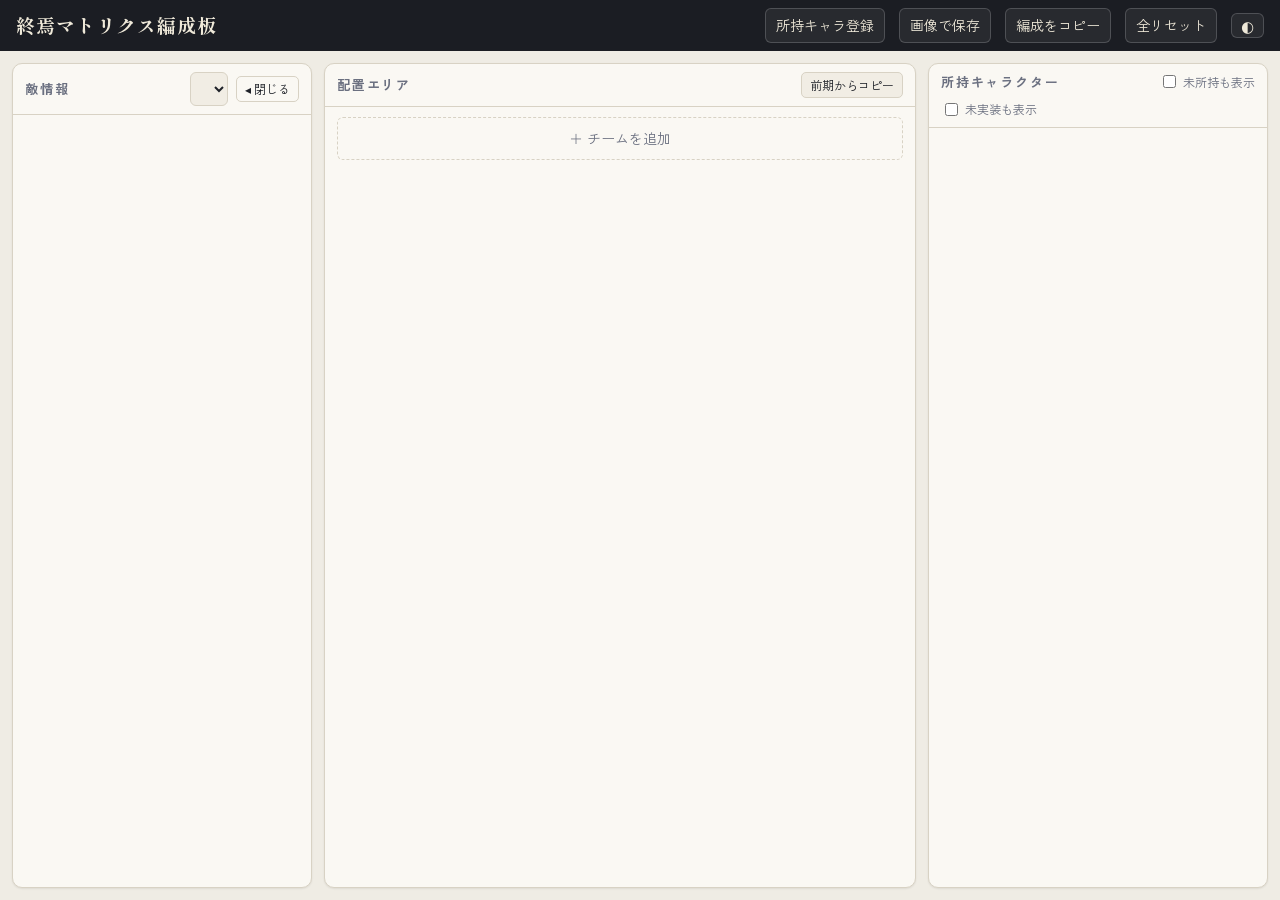
==== src/index.html @ f5803eee "refactor: src/ にHTML/CSS/JSを分割、管理用コードを削除、検証つきbuild.py・ライブラリ同梱・CI追加 - 管理用Artifact向けコード（db/assets連携・マス" ====
<!doctype html>
<html lang="ja">
<head>
<meta charset="utf-8">
<meta name="viewport" content="width=device-width,initial-scale=1">
<title>終焉マトリクス編成板</title>
<meta name="description" content="鳴潮「終焉マトリクス」のチーム編成シミュレーター。所持キャラの登録、チーム編成、期間ごとの敵情報の確認ができます。">
<script>/* 初回描画前にテーマを適用（ちらつき防止） */try{var t=localStorage.getItem("dm_theme");if(t==="light"||t==="dark")document.documentElement.dataset.theme=t;}catch(e){}</script>
<link rel="stylesheet" href="https://fonts.googleapis.com/css2?family=Shippori+Mincho+B1:wght@600;800&family=Zen+Kaku+Gothic+New:wght@400;500;700&display=swap">
<link rel="stylesheet" href="style.css">
<script src="vendor/Sortable.min.js"></script>
<script src="data.js"></script>
</head>
<body>

<header class="hdr">
  <h1>終焉マトリクス編成板<small id="hdr-ver"></small></h1>
  <span class="stat" id="stat"></span>
  <span class="sp"></span>
  <button id="btn-owned">所持キャラ登録</button>
  <button id="btn-shot">画像で保存</button>
  <button id="btn-copy">編成をコピー</button>
  <button id="btn-reset">全リセット</button>
  <button id="btn-theme" class="icon" title="表示テーマを切り替え" aria-label="表示テーマを切り替え">◐</button>
</header>

<div class="wrap" id="wrap" data-tab="teams">
  <section class="panel" id="enemy-panel" aria-label="敵情報">
    <div class="ph"><h2>敵情報</h2><span class="sp"></span>
      <select id="period-sel" aria-label="開催期間"></select>
      <button class="small ghost" id="btn-enemy-close" title="パネルを閉じる">◂ 閉じる</button>
    </div>
    <button id="btn-enemy-open" title="敵情報を開く">敵情報 ▸</button>
    <div class="pb" id="enemy-body"></div>
  </section>

  <section class="panel" id="teams-panel" aria-label="配置エリア">
    <div class="ph"><h2>配置エリア</h2><span class="cnt" id="team-count"></span><span class="sp"></span>
      <button class="small" id="btn-prev">前期からコピー</button>
    </div>
    <div class="pb">
      <div id="banner"></div>
      <div id="teams"></div>
      <button class="addteam" id="btn-addteam">＋ チームを追加</button>
    </div>
  </section>

  <section class="panel" id="roster-panel" aria-label="所持キャラクター">
    <div class="ph"><h2>所持キャラクター</h2><span class="sp"></span>
      <label class="chk"><input type="checkbox" id="chk-all"> 未所持も表示</label>
      <label class="chk"><input type="checkbox" id="chk-up"> 未実装も表示</label>
    </div>
    <div class="pb"><div class="roster" id="roster"></div></div>
  </section>
</div>

<nav class="tabbar" id="tabbar" aria-label="パネル切替">
  <button data-tab="teams" class="on">編成</button>
  <button data-tab="roster">キャラ</button>
  <button data-tab="enemy">敵情報</button>
</nav>

<div id="modal-root"></div>
<div class="toast" id="toast" role="status"><span id="toast-msg"></span><button id="toast-act" hidden></button></div>

<script src="app.js"></script>
</body>
</html>
---- src/style.css ----
/* =========================================================
   終焉マトリクス編成板 — スタイル
   テーマ: ライト(:root) / ダーク(OS設定 or data-theme="dark")
   ブレークポイント: >=1101px 3列 / 641-1100px 2列+ドロワー / <=640px タブ
   ========================================================= */

/* ---------- トークン ---------- */
:root{
  --bg:#efece4; --panel:#faf8f3; --panel2:#f1ede4; --line:#d8d2c4; --ink:#1f2229; --muted:#6b7080; --faint:#9aa0ad;
  --accent:#a3781c; --accent-ink:#fff; --slot:#e6e1d5; --danger:#b3382c; --danger-bg:#f6e3df; --shadow:0 1px 2px rgba(20,18,10,.08);
  --e-回折:#b8901a; --e-気動:#1f9e85; --e-凝縮:#2c7fc7; --e-消滅:#b04db4; --e-焦熱:#d5482a; --e-電導:#7b52d6; --e-物理:#6b7080;
  --chip-ink:#fff;
  --hdr:#1b1d23; --hdr-ink:#efe9d9; --hdr-muted:#b9b19a;
  color-scheme:light;
}
@media (prefers-color-scheme: dark){ :root:not([data-theme="light"]){
  --bg:#13151a; --panel:#1b1e25; --panel2:#22262f; --line:#2f343f; --ink:#e9e5da; --muted:#9aa1b0; --faint:#6c7382;
  --accent:#d9b45a; --accent-ink:#1b1d23; --slot:#171a20; --danger:#e26a5c; --danger-bg:#3a2320; --shadow:0 1px 3px rgba(0,0,0,.4);
  --e-回折:#e9c650; --e-気動:#3fc9ad; --e-凝縮:#63aef0; --e-消滅:#d572d8; --e-焦熱:#f2653f; --e-電導:#a37cf5; --e-物理:#9aa1b0;
  --chip-ink:#14161b;
  --hdr:#0f1114; --hdr-ink:#efe9d9; --hdr-muted:#b9b19a;
  color-scheme:dark;
}}
:root[data-theme="dark"]{
  --bg:#13151a; --panel:#1b1e25; --panel2:#22262f; --line:#2f343f; --ink:#e9e5da; --muted:#9aa1b0; --faint:#6c7382;
  --accent:#d9b45a; --accent-ink:#1b1d23; --slot:#171a20; --danger:#e26a5c; --danger-bg:#3a2320; --shadow:0 1px 3px rgba(0,0,0,.4);
  --e-回折:#e9c650; --e-気動:#3fc9ad; --e-凝縮:#63aef0; --e-消滅:#d572d8; --e-焦熱:#f2653f; --e-電導:#a37cf5; --e-物理:#9aa1b0;
  --chip-ink:#14161b;
  --hdr:#0f1114; --hdr-ink:#efe9d9; --hdr-muted:#b9b19a;
  color-scheme:dark;
}

/* ---------- ベース ---------- */
*{box-sizing:border-box}
html,body{height:100%}
body{margin:0;background:var(--bg);color:var(--ink);font-family:"Zen Kaku Gothic New","Hiragino Sans","Yu Gothic UI","Meiryo",system-ui,sans-serif;font-size:14px;line-height:1.5;display:flex;flex-direction:column;height:100dvh;overflow:hidden}
img{max-width:100%}
button{font:inherit;color:inherit;cursor:pointer;border:1px solid var(--line);background:var(--panel2);border-radius:6px;padding:6px 10px}
button:hover{border-color:var(--accent)}
button:focus-visible,select:focus-visible,textarea:focus-visible,input:focus-visible,[tabindex]:focus-visible{outline:2px solid var(--accent);outline-offset:2px}
button.primary{background:var(--accent);color:var(--accent-ink);border-color:transparent;font-weight:700}
button.ghost{background:transparent}
button.danger{color:var(--danger)}
button.small{padding:3px 8px;font-size:12px;border-radius:5px}
button.icon{padding:4px 9px;font-size:15px;line-height:1}
button:disabled{opacity:.45;cursor:not-allowed}
a.btn{display:inline-block;text-decoration:none;font:inherit;color:var(--accent-ink);background:var(--accent);border-radius:6px;padding:6px 12px;font-weight:700}
select,input[type=text]{font:inherit;color:var(--ink);background:var(--panel2);border:1px solid var(--line);border-radius:6px;padding:5px 8px}
textarea{font:12px/1.4 ui-monospace,Consolas,monospace;color:var(--ink);background:var(--panel2);border:1px solid var(--line);border-radius:6px;padding:8px;width:100%}
label.chk{font-size:12px;color:var(--muted);display:inline-flex;gap:4px;align-items:center;white-space:nowrap}

/* ---------- ヘッダー ---------- */
.hdr{flex:none;background:var(--hdr);color:var(--hdr-ink);display:flex;align-items:center;gap:10px 14px;padding:8px 16px;flex-wrap:wrap;z-index:20}
.hdr h1{font-family:"Shippori Mincho B1","Hiragino Mincho ProN","Yu Mincho",serif;font-weight:800;font-size:19px;margin:0;letter-spacing:.06em;white-space:nowrap}
.hdr h1 small{font-family:inherit;font-weight:600;font-size:12px;color:var(--hdr-muted);margin-left:8px;letter-spacing:.12em}
.hdr .sp{flex:1}
.hdr button{background:rgba(255,255,255,.06);border-color:rgba(255,255,255,.18);color:var(--hdr-ink)}
.hdr .stat{font-size:12px;color:var(--hdr-muted);white-space:nowrap}
.hdr .stat .warn-n{color:#f0a090;font-weight:700}

/* ---------- レイアウト ---------- */
.wrap{flex:1;min-height:0;display:grid;grid-template-columns:300px minmax(0,1fr) 340px;gap:12px;padding:12px}
.panel{background:var(--panel);border:1px solid var(--line);border-radius:10px;display:flex;flex-direction:column;min-height:0;box-shadow:var(--shadow)}
.panel>.ph{display:flex;align-items:center;gap:8px;padding:8px 12px;border-bottom:1px solid var(--line);flex-wrap:wrap}
.panel>.ph h2{font-size:13px;margin:0;letter-spacing:.14em;color:var(--muted);font-weight:700}
.panel>.ph .sp{flex:1}
.panel>.ph .cnt{font-size:12px;color:var(--muted)}
.panel>.pb{overflow:auto;padding:10px 12px;flex:1;min-height:0;-webkit-overflow-scrolling:touch}
.tabbar{display:none}
#btn-enemy-open{display:none}

/* 敵情報パネルの折りたたみ（641px以上） */
@media (min-width:641px){
  .wrap.enemy-closed #enemy-panel>.ph,.wrap.enemy-closed #enemy-panel>.pb{display:none}
  .wrap.enemy-closed #btn-enemy-open{display:block;writing-mode:vertical-rl;margin:10px auto;padding:10px 6px;letter-spacing:.2em;font-size:12px;font-weight:700;color:var(--muted);background:transparent;border:0}
  .wrap.enemy-closed #btn-enemy-open:hover{color:var(--accent)}
}
@media (min-width:1101px){
  .wrap.enemy-closed{grid-template-columns:44px minmax(0,1fr) 340px}
}
/* 中間幅: 配置エリアとキャラ一覧は横並びのまま、敵情報は左の帯から引き出すドロワー */
@media (min-width:641px) and (max-width:1100px){
  .wrap{grid-template-columns:44px minmax(0,1fr) minmax(230px,38%);gap:8px;padding:8px}
  .wrap:not(.enemy-closed)::before{content:"";position:fixed;inset:0;background:rgba(0,0,0,.35);z-index:29}
  .wrap:not(.enemy-closed) #enemy-panel{position:fixed;left:8px;top:8px;bottom:8px;width:min(380px,calc(100vw - 60px));z-index:30;box-shadow:0 12px 40px rgba(0,0,0,.45)}
  .hdr{gap:8px 10px;padding:8px 10px}
  .hdr button{padding:5px 8px;font-size:13px}
}
/* スマホ幅: 下部タブで1パネルずつ表示 */
@media (max-width:640px){
  .wrap{display:block;padding:8px}
  .wrap>.panel{display:none;height:100%}
  .wrap[data-tab="teams"] #teams-panel,.wrap[data-tab="roster"] #roster-panel,.wrap[data-tab="enemy"] #enemy-panel{display:flex}
  .tabbar{flex:none;display:grid;grid-template-columns:repeat(3,1fr);gap:0;background:var(--hdr);padding:6px 8px calc(6px + env(safe-area-inset-bottom))}
  .tabbar button{background:transparent;border:0;color:var(--hdr-muted);font-weight:700;letter-spacing:.1em;padding:10px 0;border-radius:8px}
  .tabbar button.on{color:var(--hdr-ink);background:rgba(255,255,255,.1)}
  .hdr h1 small{display:block;margin:0}
  .hdr .stat{white-space:normal}
  button.small{padding:6px 10px;font-size:13px}
  .toast{bottom:64px}
}

/* ---------- 配置エリア ---------- */
.banner{display:flex;align-items:center;gap:8px;font-size:12px;background:var(--panel2);border:1px solid var(--accent);border-radius:8px;padding:6px 10px;margin-bottom:10px;flex-wrap:wrap}
.banner b{color:var(--accent)}
.team{display:grid;grid-template-columns:auto minmax(0,1fr);align-items:stretch;gap:8px;padding:8px;border:1px solid var(--line);border-radius:8px;background:var(--panel2);margin-bottom:10px;position:relative}
.team.active{border-color:var(--accent);box-shadow:inset 0 0 0 1px var(--accent)}
.team .grip{cursor:grab;color:var(--faint);padding:0 4px;font-size:18px;line-height:1;user-select:none;touch-action:none;display:flex;align-items:center}
.team .grip:active{cursor:grabbing}
.team .tbody{display:flex;flex-direction:column;gap:6px;min-width:0}
.team .trow{display:flex;align-items:center;gap:6px;min-width:0}
.team .tno{font-family:"Shippori Mincho B1",serif;font-weight:800;font-size:15px;color:var(--accent);min-width:1.4em;text-align:center}
.team.active .tno{text-decoration:underline;text-underline-offset:3px}
.team input.tname{flex:1;min-width:60px;background:transparent;border:1px solid transparent;padding:3px 6px;font-weight:700;font-size:13px}
.team input.tname:hover,.team input.tname:focus{border-color:var(--line);background:var(--panel)}
.team .trow button{padding:2px 8px;font-size:11px}
.team .slots{display:grid;grid-template-columns:repeat(3,minmax(0,1fr));gap:8px;min-height:86px}
.team .slot{border:1px dashed var(--line);border-radius:8px;background:var(--slot);min-height:86px;display:flex;align-items:center;justify-content:center;color:var(--faint);font-size:11px;letter-spacing:.1em}
.team input.tmemo{background:transparent;border:1px solid transparent;padding:2px 6px;font-size:12px;color:var(--muted);width:100%}
.team input.tmemo:hover,.team input.tmemo:focus{border-color:var(--line);background:var(--panel);color:var(--ink)}
.sortable-ghost{opacity:.35}
.addteam{width:100%;border-style:dashed;padding:10px;color:var(--muted);background:transparent}

/* ---------- キャラカード ---------- */
.card{width:100%;display:flex;flex-direction:column;align-items:center;gap:4px;padding:8px 4px 5px;border-radius:8px;background:var(--panel);border:1px solid var(--line);cursor:pointer;user-select:none;position:relative;touch-action:manipulation}
.card:hover{border-color:var(--accent)}
.card .ic{width:56px;height:56px;border-radius:50%;object-fit:cover;background:var(--panel2);border:2px solid var(--ecol,var(--line));display:block}
.card .ic.txt{display:flex;align-items:center;justify-content:center;font-family:"Shippori Mincho B1",serif;font-weight:800;font-size:20px;color:var(--ecol)}
.card .nm{font-size:11px;font-weight:500;line-height:1.2;text-align:center;max-width:100%;overflow:hidden;text-overflow:ellipsis;white-space:nowrap}
.card .rk{position:absolute;top:3px;left:5px;font-size:9px;color:var(--accent);font-weight:700}
.card .dep{position:absolute;top:5px;right:5px;display:flex;gap:2px}
.card .dep i{width:6px;height:6px;border-radius:50%;background:var(--faint);display:block}
.card .dep i.on{background:var(--accent)}
.card .badge{position:absolute;bottom:20px;left:50%;transform:translateX(-50%);font-size:9px;padding:0 4px;border-radius:3px;background:var(--danger);color:#fff;white-space:nowrap}
.card.used{opacity:.42}
.card.notown{opacity:.3}
.card.over{border-color:var(--danger);box-shadow:inset 0 0 0 1px var(--danger)}
.roster{display:grid;grid-template-columns:repeat(auto-fill,minmax(78px,1fr));gap:6px}
.empty{color:var(--muted);font-size:13px;padding:16px 8px;text-align:center;line-height:1.7}

/* ---------- 敵情報 ---------- */
.meta{font-size:12px;color:var(--muted);display:grid;grid-template-columns:auto 1fr;gap:4px 8px;margin:4px 0 10px;align-items:start}
.meta b{color:var(--ink);font-weight:500}
.chips{display:flex;flex-wrap:wrap;gap:4px}
.chip{display:inline-block;font-size:11px;padding:0 7px;border-radius:99px;border:1px solid var(--line);background:var(--panel2);line-height:1.6}
.ech{display:inline-block;font-size:11px;font-weight:700;padding:0 7px;border-radius:99px;color:var(--chip-ink);background:var(--ecol,var(--faint));line-height:1.6;white-space:nowrap}
.warn{display:flex;align-items:center;gap:8px;flex-wrap:wrap;font-size:12px;background:var(--danger-bg);border:1px solid var(--danger);border-radius:6px;padding:6px 10px;margin-bottom:8px}
.warn b{color:var(--danger)}
.enemy{border-top:1px solid var(--line);padding:10px 0}
.enemy img{width:100%;height:auto;border-radius:6px;display:block;margin-bottom:6px}
.enemy .en{display:flex;align-items:center;gap:8px;font-weight:700;font-size:14px;margin-bottom:4px}
.enemy .ed{font-size:12px;color:var(--ink);white-space:pre-wrap;line-height:1.55}
.enemy .ed .rd{display:inline-block;margin-top:4px;font-weight:700;color:var(--accent);letter-spacing:.06em}
.enemy .ed .tg{color:var(--muted);font-weight:700}
details.circ{margin:6px 0 8px}
details.circ summary{cursor:pointer;font-size:12px;font-weight:700;color:var(--muted);letter-spacing:.08em}
details.circ .ci{font-size:12px;padding:4px 0}
details.circ .ci b{display:block;color:var(--ink)}
.note{font-size:12px;color:var(--muted);background:var(--panel2);border:1px dashed var(--line);border-radius:6px;padding:8px;margin-top:8px;line-height:1.6}

/* ---------- モーダル・トースト ---------- */
.modal{position:fixed;inset:0;background:rgba(0,0,0,.55);display:flex;align-items:center;justify-content:center;z-index:50;padding:16px}
.modal .box{background:var(--panel);color:var(--ink);border:1px solid var(--line);border-radius:12px;max-width:900px;width:100%;max-height:92vh;display:flex;flex-direction:column;box-shadow:0 12px 40px rgba(0,0,0,.35)}
.modal .mh{display:flex;align-items:center;gap:10px;padding:12px 16px;border-bottom:1px solid var(--line)}
.modal .mh h3{margin:0;font-size:15px;font-weight:700}
.modal .mh .sp{flex:1}
.modal .mb{padding:12px 16px;overflow:auto}
.modal .mf{padding:10px 16px;border-top:1px solid var(--line);display:flex;gap:8px;align-items:center;flex-wrap:wrap}
.modal .mf .sp{flex:1}
.ownergrid{display:grid;grid-template-columns:repeat(auto-fill,minmax(84px,1fr));gap:6px}
.ownergrid .card{opacity:.4}
.ownergrid .card.own{opacity:1;border-color:var(--accent);box-shadow:inset 0 0 0 1px var(--accent)}
.ownergrid .card.own::before{content:"✓";position:absolute;top:2px;right:5px;font-size:11px;color:var(--accent);font-weight:700}
.sec{font-size:12px;font-weight:700;color:var(--muted);letter-spacing:.12em;margin:14px 0 6px}
.sec:first-child{margin-top:0}
.kv{font-size:13px;line-height:1.7}
.shot{max-width:100%;max-height:60vh;border:1px solid var(--line);border-radius:6px;display:block;margin:0 auto}
.toast{position:fixed;left:50%;bottom:22px;transform:translateX(-50%);background:var(--hdr);color:var(--hdr-ink);padding:8px 14px;border-radius:8px;font-size:13px;z-index:60;box-shadow:0 6px 20px rgba(0,0,0,.35);opacity:0;transition:opacity .2s;pointer-events:none;display:flex;gap:10px;align-items:center;max-width:92vw}
.toast.show{opacity:1;pointer-events:auto}
.toast button{background:var(--accent);color:var(--accent-ink);border:0;padding:3px 10px;font-weight:700;font-size:12px}
@media (prefers-reduced-motion:reduce){ .toast{transition:none} }
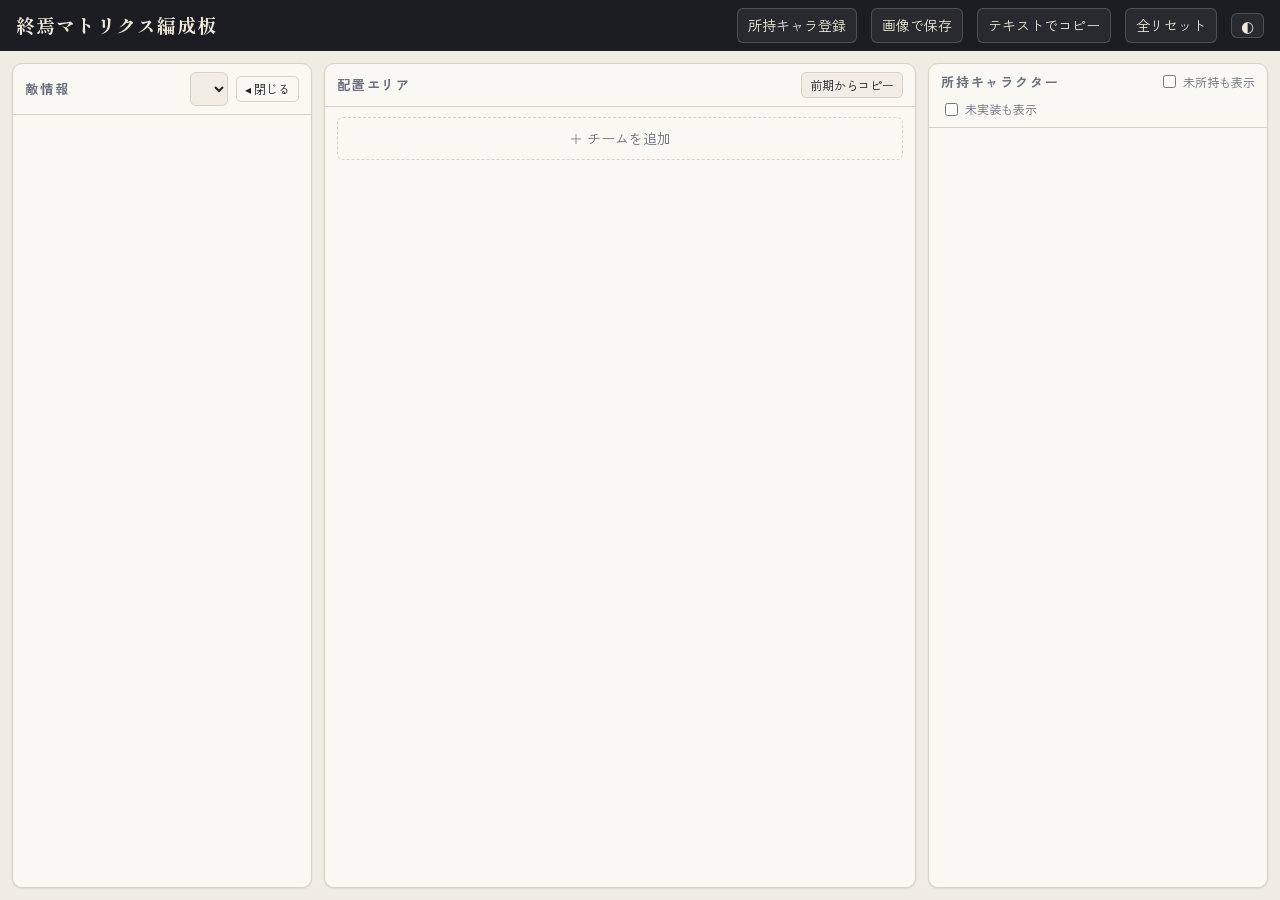
==== commit 50f4c142: "ui: 「編成をコピー」を「テキストでコピー」に改名 Co-Authored-By: Claude Fable 5.1 <noreply@anthropic.com>" ====
--- a/src/index.html
+++ b/src/index.html
@@ -19,7 +19,7 @@
   <span class="sp"></span>
   <button id="btn-owned">所持キャラ登録</button>
   <button id="btn-shot">画像で保存</button>
-  <button id="btn-copy">編成をコピー</button>
+  <button id="btn-copy">テキストでコピー</button>
   <button id="btn-reset">全リセット</button>
   <button id="btn-theme" class="icon" title="表示テーマを切り替え" aria-label="表示テーマを切り替え">◐</button>
 </header>
--- a/src/style.css
+++ b/src/style.css
@@ -114,8 +114,16 @@
 .team input.tname{flex:1;min-width:60px;background:transparent;border:1px solid transparent;padding:3px 6px;font-weight:700;font-size:13px}
 .team input.tname:hover,.team input.tname:focus{border-color:var(--line);background:var(--panel)}
 .team .trow button{padding:2px 8px;font-size:11px}
-.team .slots{display:grid;grid-template-columns:repeat(3,minmax(0,1fr));gap:8px;min-height:86px}
-.team .slot{border:1px dashed var(--line);border-radius:8px;background:var(--slot);min-height:86px;display:flex;align-items:center;justify-content:center;color:var(--faint);font-size:11px;letter-spacing:.1em}
+.team .slots{position:relative;display:grid;grid-template-columns:repeat(3,minmax(0,1fr));gap:8px;min-height:88px;padding:1px}
+.team .slots>.card{position:relative;z-index:1}
+/* 空き枠は背景レイヤー（ドラッグの並び替えに巻き込まれない） */
+.team .slotbg{position:absolute;inset:1px;display:grid;grid-template-columns:repeat(3,minmax(0,1fr));gap:8px;pointer-events:none}
+.team .slotbg i{border:1px dashed var(--line);border-radius:8px;background:var(--slot);display:flex;align-items:center;justify-content:center;color:var(--faint);font-size:11px;font-style:normal;letter-spacing:.1em}
+.team.drop-target{border-color:var(--accent);box-shadow:0 0 0 2px var(--accent)}
+.team.drop-target .slotbg i{border-color:var(--accent);border-style:solid}
+#roster-panel.drop-target{box-shadow:inset 0 0 0 2px var(--danger)}
+.drag-fb{opacity:.92;transform:rotate(2deg) scale(1.04);box-shadow:0 10px 28px rgba(0,0,0,.4);cursor:grabbing}
+.sortable-chosen{cursor:grabbing}
 .team input.tmemo{background:transparent;border:1px solid transparent;padding:2px 6px;font-size:12px;color:var(--muted);width:100%}
 .team input.tmemo:hover,.team input.tmemo:focus{border-color:var(--line);background:var(--panel);color:var(--ink)}
 .sortable-ghost{opacity:.35}
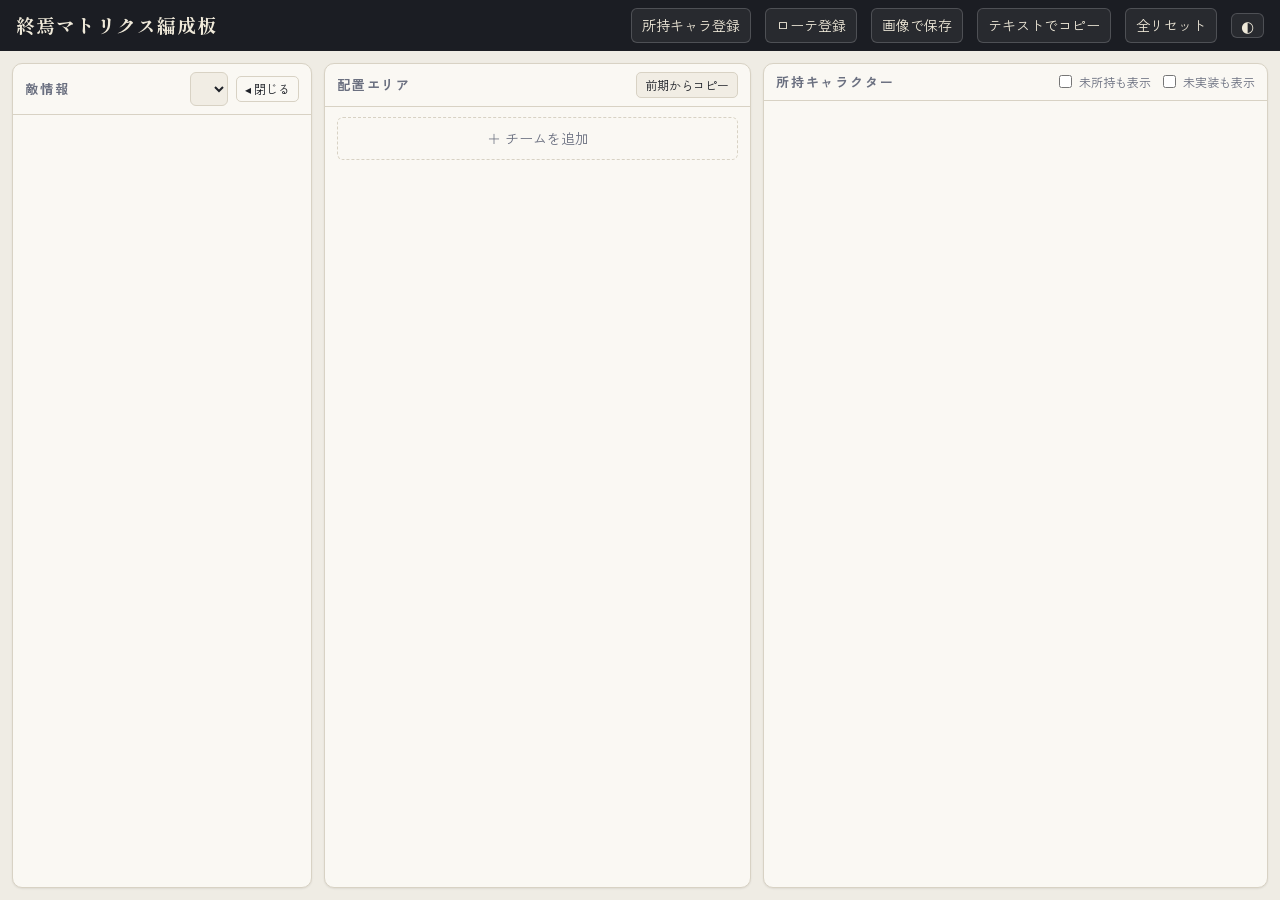
==== commit e7601202: "feat: ローテ登録とチームへの紐づけ機能を追加（メモ欄を置き換え） Co-Authored-By: Claude Opus 5.5 <noreply@anthropic.com>" ====
--- a/src/index.html
+++ b/src/index.html
@@ -18,6 +18,7 @@
   <span class="stat" id="stat"></span>
   <span class="sp"></span>
   <button id="btn-owned">所持キャラ登録</button>
+  <button id="btn-rots">ローテ登録</button>
   <button id="btn-shot">画像で保存</button>
   <button id="btn-copy">テキストでコピー</button>
   <button id="btn-reset">全リセット</button>
--- a/src/style.css
+++ b/src/style.css
@@ -59,7 +59,8 @@
 .hdr .stat .warn-n{color:#f0a090;font-weight:700}
 
 /* ---------- レイアウト ---------- */
-.wrap{flex:1;min-height:0;display:grid;grid-template-columns:300px minmax(0,1fr) 340px;gap:12px;padding:12px}
+/* 配置エリアはコンパクトに固定し、余りをキャラ一覧に回す */
+.wrap{flex:1;min-height:0;display:grid;grid-template-columns:300px minmax(380px,34%) minmax(0,1fr);gap:12px;padding:12px}
 .panel{background:var(--panel);border:1px solid var(--line);border-radius:10px;display:flex;flex-direction:column;min-height:0;box-shadow:var(--shadow)}
 .panel>.ph{display:flex;align-items:center;gap:8px;padding:8px 12px;border-bottom:1px solid var(--line);flex-wrap:wrap}
 .panel>.ph h2{font-size:13px;margin:0;letter-spacing:.14em;color:var(--muted);font-weight:700}
@@ -76,11 +77,11 @@
   .wrap.enemy-closed #btn-enemy-open:hover{color:var(--accent)}
 }
 @media (min-width:1101px){
-  .wrap.enemy-closed{grid-template-columns:44px minmax(0,1fr) 340px}
+  .wrap.enemy-closed{grid-template-columns:44px minmax(380px,36%) minmax(0,1fr)}
 }
 /* 中間幅: 配置エリアとキャラ一覧は横並びのまま、敵情報は左の帯から引き出すドロワー */
 @media (min-width:641px) and (max-width:1100px){
-  .wrap{grid-template-columns:44px minmax(0,1fr) minmax(230px,38%);gap:8px;padding:8px}
+  .wrap{grid-template-columns:44px minmax(340px,46%) minmax(0,1fr);gap:8px;padding:8px}
   .wrap:not(.enemy-closed)::before{content:"";position:fixed;inset:0;background:rgba(0,0,0,.35);z-index:29}
   .wrap:not(.enemy-closed) #enemy-panel{position:fixed;left:8px;top:8px;bottom:8px;width:min(380px,calc(100vw - 60px));z-index:30;box-shadow:0 12px 40px rgba(0,0,0,.45)}
   .hdr{gap:8px 10px;padding:8px 10px}
@@ -124,8 +125,18 @@
 #roster-panel.drop-target{box-shadow:inset 0 0 0 2px var(--danger)}
 .drag-fb{opacity:.92;transform:rotate(2deg) scale(1.04);box-shadow:0 10px 28px rgba(0,0,0,.4);cursor:grabbing}
 .sortable-chosen{cursor:grabbing}
-.team input.tmemo{background:transparent;border:1px solid transparent;padding:2px 6px;font-size:12px;color:var(--muted);width:100%}
-.team input.tmemo:hover,.team input.tmemo:focus{border-color:var(--line);background:var(--panel);color:var(--ink)}
+/* チームのローテ欄 */
+.team .trot{display:flex;align-items:center;gap:4px;min-width:0}
+.team .trotsel{flex:1;min-width:0;font-size:12px;padding:3px 6px;color:var(--muted);background:transparent;border-style:dashed}
+.team .trotsel:hover,.team .trotsel:focus{color:var(--ink);background:var(--panel)}
+.rotbtn{flex:1;min-width:0;display:flex;align-items:center;gap:6px;padding:4px 8px;font-size:12px;font-weight:700;background:var(--panel);border-color:var(--accent);text-align:left}
+.rotbtn span{flex:1;min-width:0;overflow:hidden;text-overflow:ellipsis;white-space:nowrap}
+.rotbtn b{color:var(--accent);font-size:10px}
+.rotbtn .mi{width:20px;height:20px;border-width:1px;margin-right:-10px}
+.rotbtn .mi:nth-of-type(3),.rotbtn .mi:last-of-type{margin-right:0}
+.tmemo-old{display:flex;align-items:center;gap:4px;font-size:11px;color:var(--muted)}
+.tmemo-old span{flex:1;min-width:0;overflow:hidden;text-overflow:ellipsis;white-space:nowrap}
+.tmemo-old button{padding:0 6px}
 .sortable-ghost{opacity:.35}
 .addteam{width:100%;border-style:dashed;padding:10px;color:var(--muted);background:transparent}
 
@@ -187,3 +198,52 @@
 .toast.show{opacity:1;pointer-events:auto}
 .toast button{background:var(--accent);color:var(--accent-ink);border:0;padding:3px 10px;font-weight:700;font-size:12px}
 @media (prefers-reduced-motion:reduce){ .toast{transition:none} }
+
+/* ---------- ローテ ---------- */
+.modal .box.wide{max-width:1000px}
+.mi{width:28px;height:28px;border-radius:50%;object-fit:cover;flex:none;background:var(--panel2);border:2px solid var(--ecol,var(--line));display:inline-flex;align-items:center;justify-content:center;font-family:"Shippori Mincho B1",serif;font-weight:800;font-size:12px;color:var(--ecol);vertical-align:middle}
+.mi.lg{width:44px;height:44px;font-size:16px}
+.act{display:inline-flex;align-items:center;gap:3px;font-size:12px;font-weight:700;line-height:1.3;padding:2px 7px;border-radius:5px;background:var(--panel);border:1px solid var(--line);white-space:nowrap}
+.act kbd{font:700 10px/1 ui-monospace,Consolas,monospace;padding:2px 4px;border-radius:3px;background:var(--ink);color:var(--panel)}
+.act.empty{color:var(--faint)}
+.rmembers{display:flex;flex-wrap:wrap;gap:6px 14px;margin-bottom:10px;font-size:13px;font-weight:700}
+.rmembers span{display:inline-flex;align-items:center;gap:6px}
+.rsec{border:1px solid var(--line);border-left:3px solid var(--accent);border-radius:8px;padding:8px 10px;margin-bottom:10px;background:var(--panel2)}
+.rsec+.rsec{border-left-color:var(--e-凝縮)}
+.rsec-h{font-weight:800;font-size:13px;letter-spacing:.08em;color:var(--accent);margin-bottom:6px}
+.rsec+.rsec .rsec-h{color:var(--e-凝縮)}
+.rsteps{display:flex;flex-wrap:wrap;align-items:center;gap:6px}
+.rstep{display:flex;align-items:center;gap:8px;border:1px solid var(--accent);border-radius:8px;padding:4px 8px 4px 4px;background:var(--bg);max-width:100%}
+.rstep .rch{display:flex;flex-direction:column;align-items:center;gap:1px;flex:none}
+.rstep .rch small{font-size:10px;color:var(--muted);max-width:56px;overflow:hidden;text-overflow:ellipsis;white-space:nowrap}
+.rstep .acts{display:flex;flex-wrap:wrap;gap:4px}
+.rarr{color:var(--accent);font-weight:800}
+.rotitem{display:flex;align-items:center;gap:6px;padding:8px;border:1px solid var(--line);border-radius:8px;margin-bottom:6px;background:var(--panel2);flex-wrap:wrap}
+.rotitem .ics{display:flex;gap:2px}
+.rotitem .rn{flex:1;min-width:140px;display:flex;flex-direction:column}
+.rotitem .rn small{font-size:11px;color:var(--muted)}
+.roted .relabel{display:flex;flex-direction:column;gap:4px;font-size:12px;font-weight:700;color:var(--muted)}
+.roted .relabel input,.roted .relabel textarea{font:inherit;font-weight:400;font-size:14px;color:var(--ink)}
+.roted .hint{font-size:12px;color:var(--muted);margin-bottom:8px}
+.remembers{display:flex;flex-wrap:wrap;align-items:center;gap:8px}
+.remem{display:flex;align-items:center;gap:6px;padding:4px 10px 4px 4px;border-radius:99px;font-size:13px;font-weight:700;background:var(--panel2);position:relative}
+.remem i{font-style:normal;color:var(--faint);font-size:11px}
+.remem.empty{border:1px dashed var(--line);color:var(--faint);padding:14px 22px;font-weight:400;font-size:12px}
+.repicker{margin-top:8px;border:1px solid var(--line);border-radius:8px;padding:8px;background:var(--panel2)}
+.repicker .re-q{width:100%;margin-bottom:8px}
+.repicker .ownergrid{max-height:260px;overflow:auto}
+.resec{border:1px solid var(--line);border-radius:8px;padding:8px;margin-bottom:8px;background:var(--panel2)}
+.resec-h{display:flex;align-items:center;gap:6px;margin-bottom:6px}
+.resec-h input{font-weight:800;color:var(--accent);flex:1;min-width:0;max-width:260px}
+.resec-h .sp{flex:1}
+.rerow{display:grid;grid-template-columns:auto 110px minmax(0,1fr) auto;align-items:center;gap:6px;margin-bottom:5px}
+.rerow input{min-width:0;width:100%}
+.rebtns{display:flex;gap:2px}
+.rebtns button{padding:2px 7px}
+.readd{display:flex;flex-wrap:wrap;gap:6px;margin-top:4px}
+@media (max-width:640px){
+  .rerow{grid-template-columns:auto minmax(0,1fr) auto}
+  .rerow input{grid-column:1/-1;grid-row:2}
+  .rerow .rebtns{grid-column:3;grid-row:1}
+  .rstep{flex-wrap:wrap}
+}
